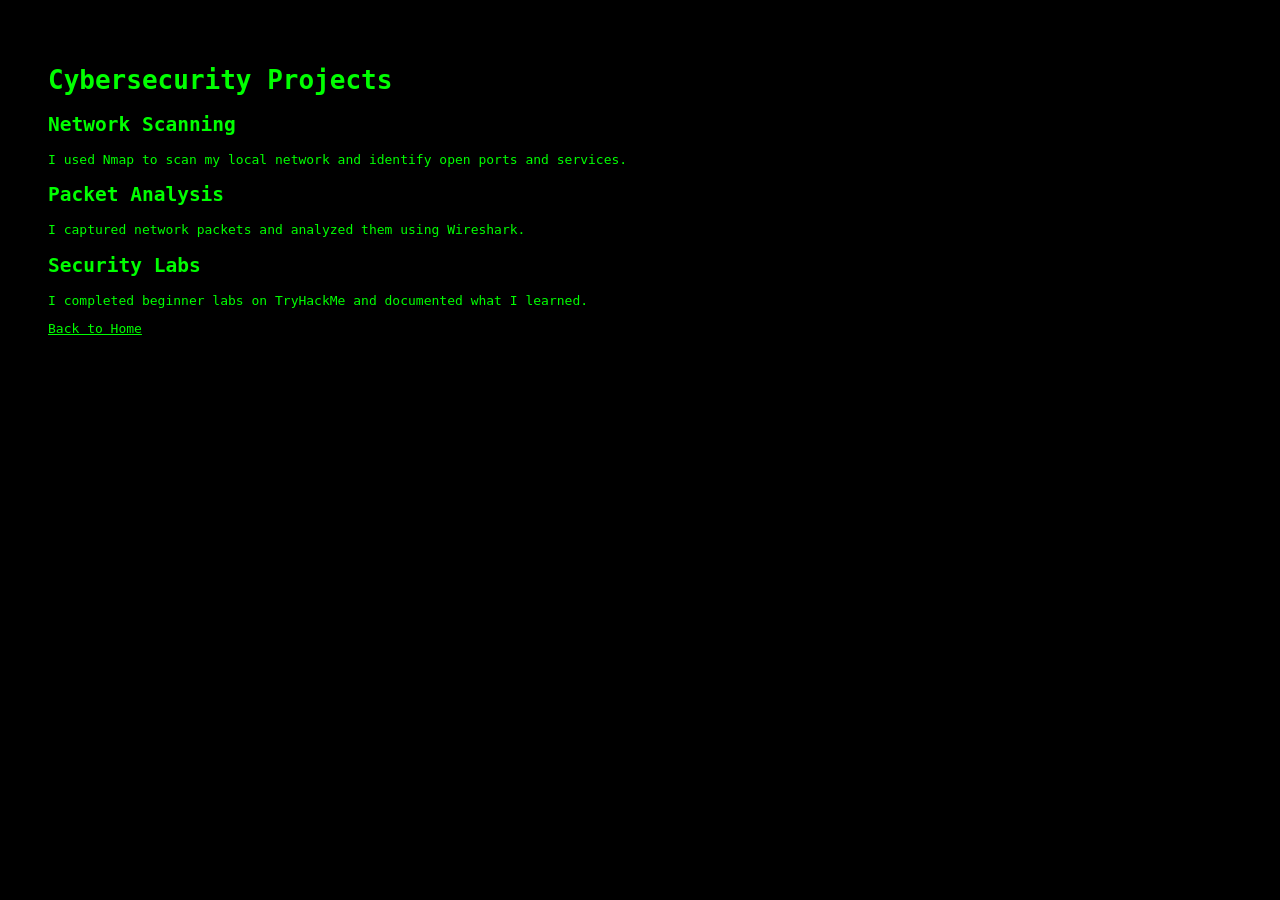
==== projects.html @ d3f994bf "Create projects.html" ====
<!DOCTYPE html>
<html>
<head>
<title>Projects</title>
<link rel="stylesheet" href="style.css">
</head>

<body>

<h1>Cybersecurity Projects</h1>

<h2>Network Scanning</h2>
<p>I used Nmap to scan my local network and identify open ports and services.</p>

<h2>Packet Analysis</h2>
<p>I captured network packets and analyzed them using Wireshark.</p>

<h2>Security Labs</h2>
<p>I completed beginner labs on TryHackMe and documented what I learned.</p>

<a href="index.html">Back to Home</a>

</body>
</html>
---- style.css ----
body {
  background-color: black;
  color: #00ff00;
  font-family: monospace;
  padding: 40px;
}

h1, h2 {
  color: #00ff00;
}

a {
  color: #00ff00;
}
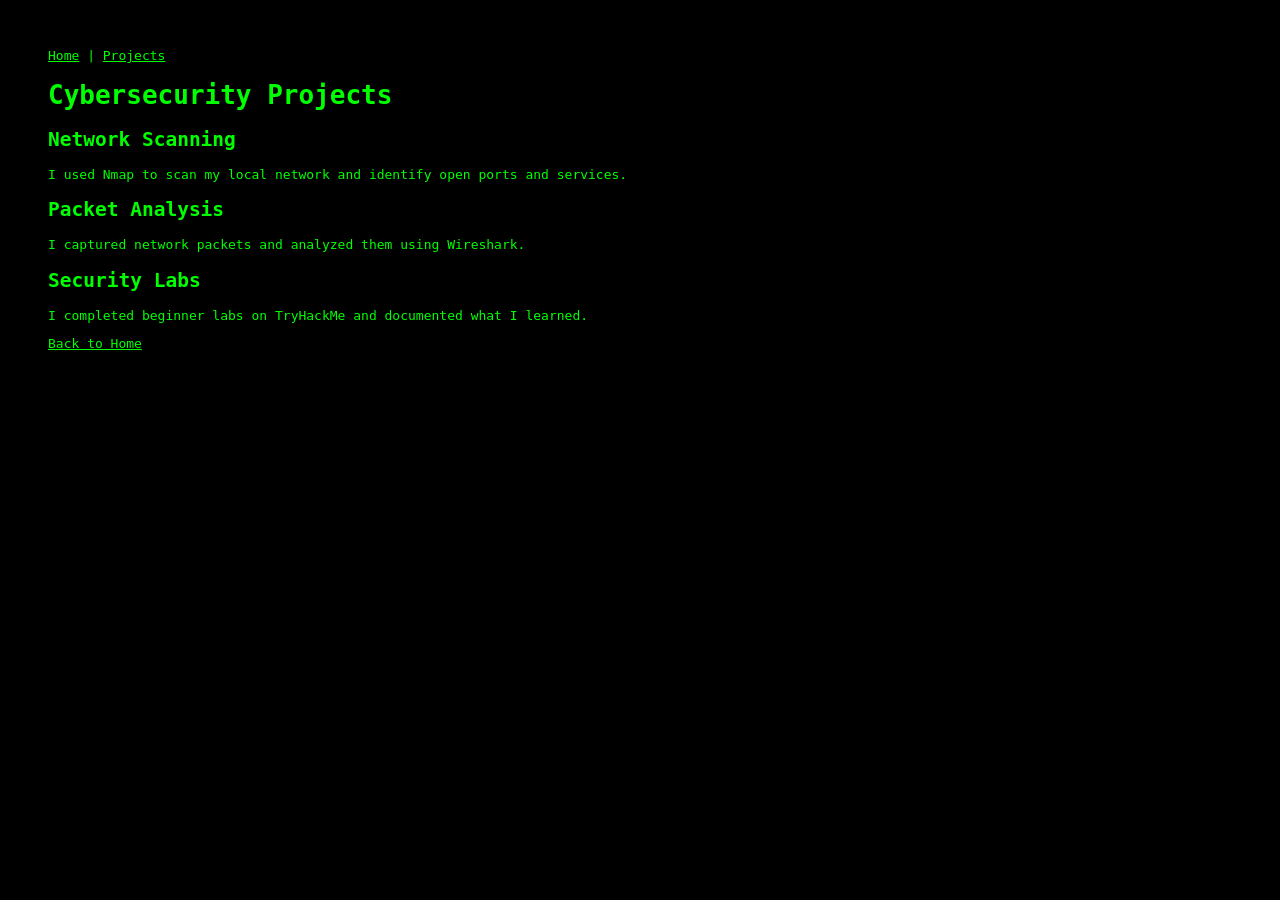
==== commit 7e98a311: "Update projects.html" ====
--- a/projects.html
+++ b/projects.html
@@ -4,7 +4,10 @@
 <title>Projects</title>
 <link rel="stylesheet" href="style.css">
 </head>
-
+<nav>
+<a href="index.html">Home</a> |
+<a href="projects.html">Projects</a>
+</nav>
 <body>
 
 <h1>Cybersecurity Projects</h1>
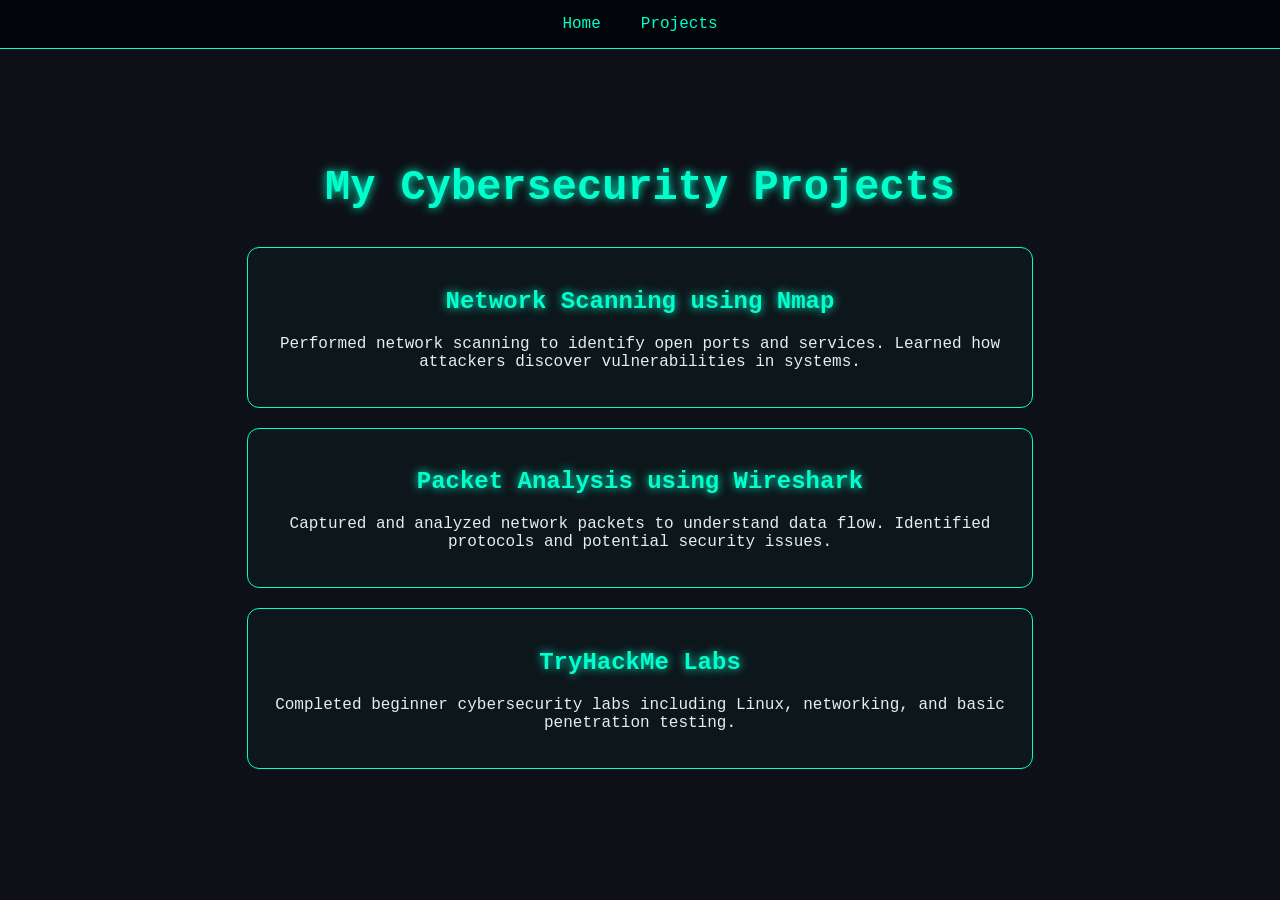
==== commit 955a1764: "Update projects.html" ====
--- a/projects.html
+++ b/projects.html
@@ -4,24 +4,43 @@
 <title>Projects</title>
 <link rel="stylesheet" href="style.css">
 </head>
+
+<body>
+
+<!-- Navbar -->
 <nav>
-<a href="index.html">Home</a> |
+<a href="index.html">Home</a>
 <a href="projects.html">Projects</a>
 </nav>
-<body>
 
-<h1>Cybersecurity Projects</h1>
+<section>
+<h1>My Cybersecurity Projects</h1>
 
-<h2>Network Scanning</h2>
-<p>I used Nmap to scan my local network and identify open ports and services.</p>
+<div class="project">
+<h2>Network Scanning using Nmap</h2>
+<p>
+Performed network scanning to identify open ports and services.
+Learned how attackers discover vulnerabilities in systems.
+</p>
+</div>
 
-<h2>Packet Analysis</h2>
-<p>I captured network packets and analyzed them using Wireshark.</p>
+<div class="project">
+<h2>Packet Analysis using Wireshark</h2>
+<p>
+Captured and analyzed network packets to understand data flow.
+Identified protocols and potential security issues.
+</p>
+</div>
 
-<h2>Security Labs</h2>
-<p>I completed beginner labs on TryHackMe and documented what I learned.</p>
+<div class="project">
+<h2>TryHackMe Labs</h2>
+<p>
+Completed beginner cybersecurity labs including Linux, networking,
+and basic penetration testing.
+</p>
+</div>
 
-<a href="index.html">Back to Home</a>
+</section>
 
 </body>
 </html>
--- a/style.css
+++ b/style.css
@@ -1,14 +1,126 @@
+/* GLOBAL */
 body {
-  background-color: black;
-  color: #00ff00;
-  font-family: monospace;
-  padding: 40px;
+  margin: 0;
+  background: #0d1117;
+  color: #e6edf3;
+  font-family: 'Courier New', monospace;
+  scroll-behavior: smooth;
 }
 
-h1, h2 {
-  color: #00ff00;
+/* LOADER */
+#loader {
+  position: fixed;
+  width: 100%;
+  height: 100%;
+  background: black;
+  color: #00ffcc;
+  display: flex;
+  flex-direction: column;
+  justify-content: center;
+  align-items: center;
+  z-index: 999;
+  transition: opacity 0.5s ease;
 }
 
-a {
-  color: #00ff00;
+/* NAVBAR */
+nav {
+  display: flex;
+  justify-content: center;
+  gap: 40px;
+  padding: 15px;
+  background: #010409;
+  border-bottom: 1px solid #00ffcc;
+  position: sticky;
+  top: 0;
 }
+
+nav a {
+  color: #00ffcc;
+  text-decoration: none;
+}
+
+nav a:hover {
+  color: #00ff88;
+  text-shadow: 0 0 5px #00ffcc;
+}
+
+/* SECTIONS */
+section {
+  padding: 80px 20px;
+  text-align: center;
+}
+
+/* HEADINGS */
+h1, h2 {
+  color: #00ffcc;
+  text-shadow: 0 0 10px #00ffcc;
+}
+
+h1 {
+  font-size: 42px;
+}
+
+/* PROJECT CARDS */
+.project {
+  border: 1px solid #00ffcc;
+  padding: 20px;
+  margin: 20px auto;
+  width: 60%;
+  border-radius: 12px;
+  transition: all 0.3s ease;
+  background: rgba(0,255,204,0.02);
+}
+
+.project:hover {
+  box-shadow: 0 0 20px #00ffcc;
+  transform: translateY(-5px);
+}
+
+/* TERMINAL */
+#terminal {
+  border: 1px solid #00ffcc;
+  padding: 20px;
+  height: 220px;
+  overflow-y: auto;
+  margin: 20px auto;
+  width: 80%;
+  text-align: left;
+  background: rgba(0,0,0,0.6);
+}
+
+#input {
+  width: 80%;
+  padding: 12px;
+  background: black;
+  color: #00ffcc;
+  border: 1px solid #00ffcc;
+}
+
+/* SCROLLBAR */
+::-webkit-scrollbar {
+  width: 6px;
+}
+
+::-webkit-scrollbar-thumb {
+  background: #00ffcc;
+}
+
+/* MOBILE */
+@media (max-width: 768px) {
+  nav {
+    flex-direction: column;
+    gap: 10px;
+  }
+
+  h1 {
+    font-size: 28px;
+  }
+
+  .project {
+    width: 90%;
+  }
+
+  #terminal, #input {
+    width: 95%;
+  }
+}
